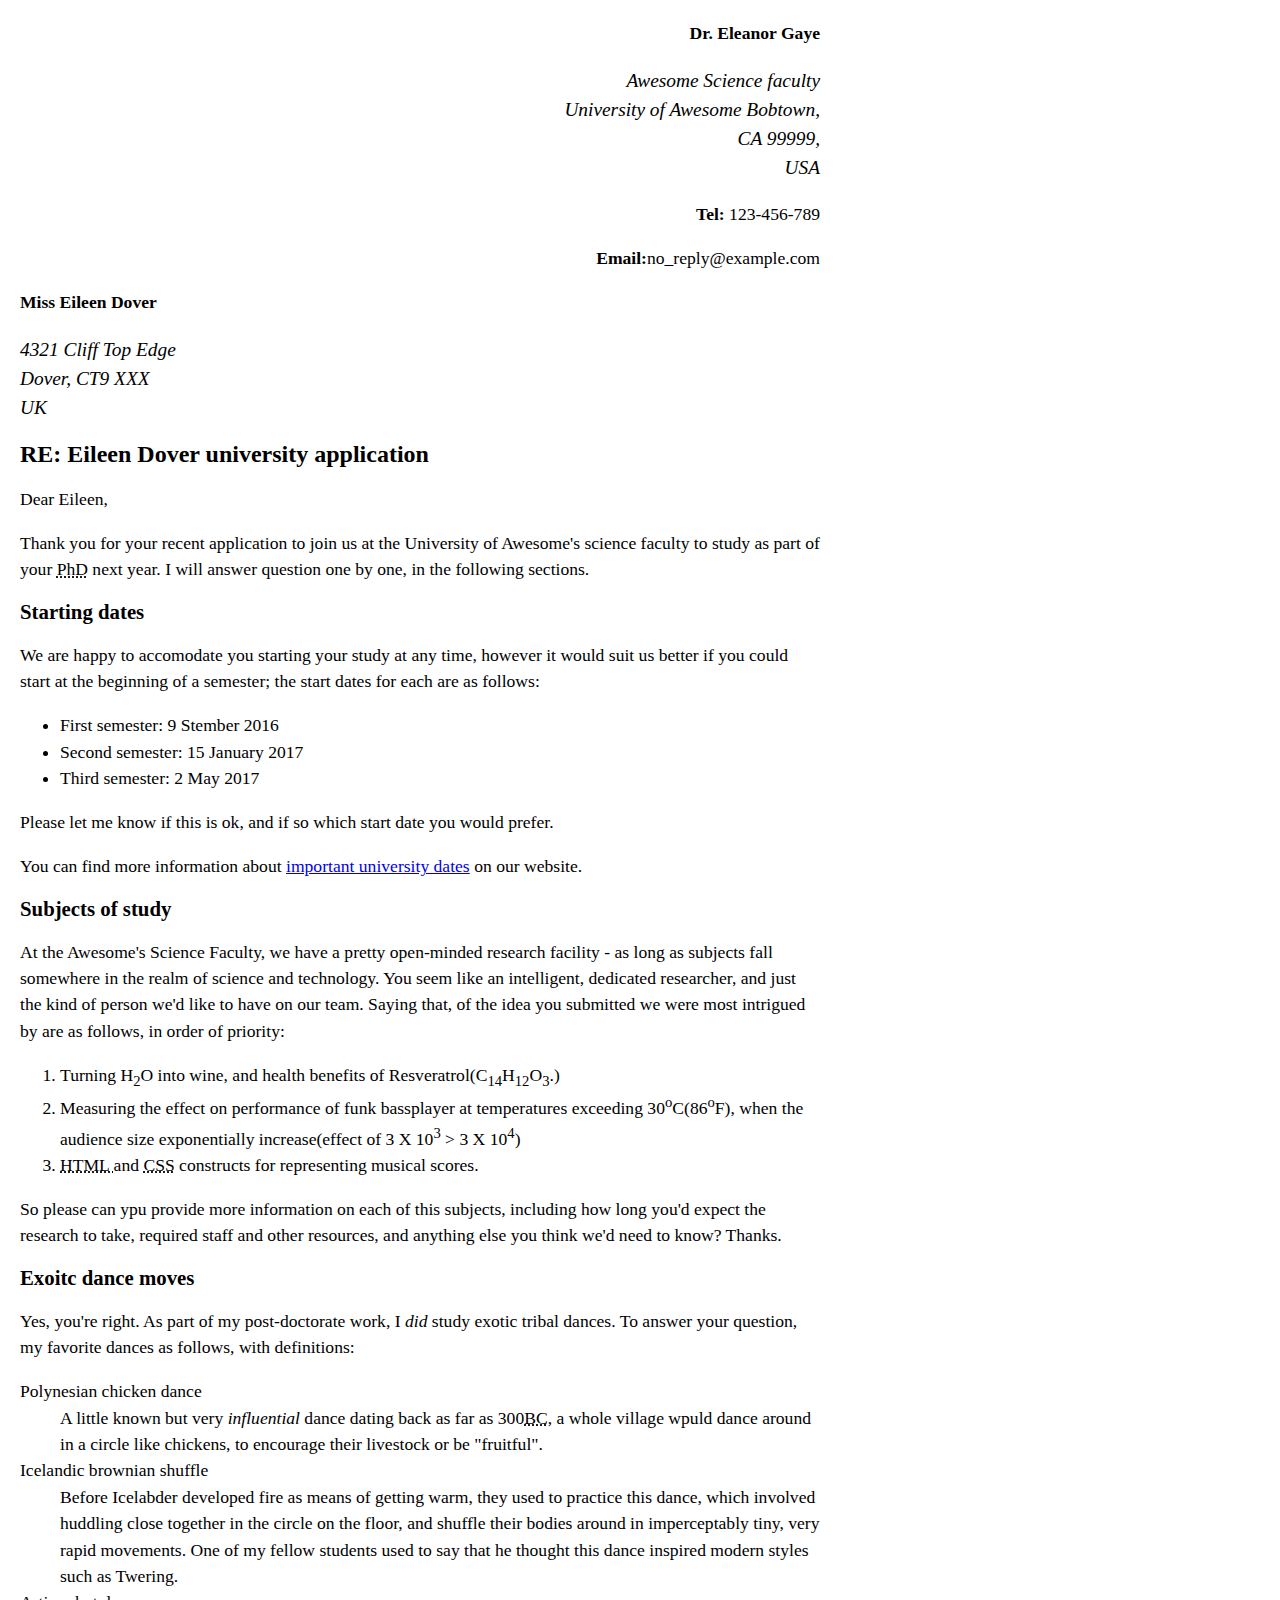
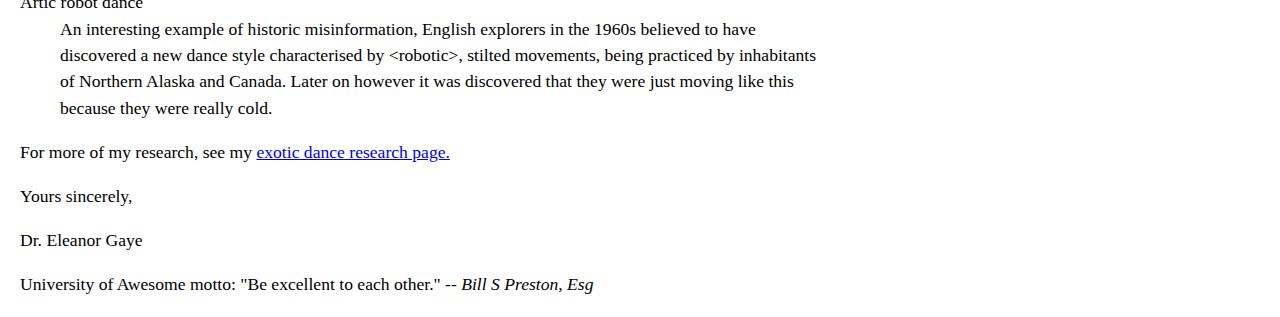
==== index.html @ becae729 "Create a index.html(MarkupingUpALetter)" ====
<!DOCTYPE html>
<html>
    <head>
        <meta charset="utf-8">
        <title>Assessment: Marking Up A Letter</title>
        <link rel="stylesheet" href="css/master.css">
    </head>
    <body>
        <header class="sender-column">
            <p><strong>Dr. Eleanor Gaye</strong></p>
            <address>
                <p>
                    Awesome Science faculty <br>
                    University of Awesome Bobtown,<br>
                    CA 99999,<br>
                    USA
                </p>
            </address>
            <p><strong>Tel:</strong> 123-456-789</p>
            <p><strong>Email:</strong>no_reply@example.com</p>
        </header>

        <section>
            <p><strong>Miss Eileen Dover</strong></p>
            <address>
                <p>
                    4321 Cliff Top Edge <br>
                    Dover, CT9 XXX <br>
                    UK
                </p>
            </address>
        </section>

        <h1>RE: Eileen Dover university application</h1>

        <p>Dear Eileen,</p>
        <p>Thank you for your recent application to join us at the University of Awesome's science faculty to study as part of your <abbr title="Doctor of Philosophy">PhD</abbr> next year. I will answer question one by one, in the following sections.</p>

        <h2>Starting dates</h2>

        <p>We are happy to accomodate you starting your study at any time, however it would suit us better if you could start at the beginning of a semester; the start dates for each are as follows:</p>
        <ul>
            <li>First semester: 9 Stember 2016</li>
            <li>Second semester: 15 January 2017</li>
            <li>Third semester: 2 May 2017</li>
        </ul>
        <p>Please let me know if this is ok, and if so which start date you would prefer.</p>
        <p>You can find more information about <a href="#">important university dates</a> on our website.</p>

        <h2>Subjects of study</h2>
        <p>At the Awesome's Science Faculty, we have a pretty open-minded research facility - as long as subjects fall somewhere in the realm of science and technology. You seem like an intelligent, dedicated researcher, and just the kind of person we'd like to have on our team. Saying that, of the idea you submitted we were most intrigued by are as follows, in order of priority:</p>
        <ol>
            <li>Turning H<sub>2</sub>O into wine, and health benefits of Resveratrol(C<sub>14</sub>H<sub>12</sub>O<sub>3</sub>.)</li>
            <li>Measuring the effect on performance of funk bassplayer at temperatures exceeding 30<sup>o</sup>C(86<sup>o</sup>F), when the audience size exponentially increase(effect of 3 X 10<sup>3</sup> &gt; 3 X 10<sup>4</sup>)</li>
            <li><abbr title="Hyper Text Markup Language">HTML </abbr> and <abbr title="Cascading Style Sheets">CSS</abbr> constructs for representing musical scores.</li>
        </ol>

        <p>So please can ypu provide more information on each of this subjects, including how long you'd expect the research to take, required staff and other resources, and anything else you think we'd need to know? Thanks.</p>

        <h2>Exoitc dance moves</h2>
        <p>Yes, you're right. As part of my post-doctorate work, I <i>did</i> study exotic tribal dances. To answer your question, my favorite dances as follows, with definitions: </p>

        <dl class="">
            <dt>Polynesian chicken dance</dt>
            <dd>A little known but very <i>influential</i> dance dating back as far as 300<abbr title="Before Chris">BC</abbr>, a whole village wpuld dance around in a circle like chickens, to encourage their livestock or be &quot;fruitful&quot;.</dd>
            <dt>Icelandic brownian shuffle</dt>
            <dd>Before Icelabder developed fire as means of getting warm, they used to practice this dance, which involved huddling close together in the circle on the floor, and shuffle their bodies around in imperceptably tiny, very rapid movements. One of my fellow students used to say that he thought this dance inspired modern styles such as Twering.</dd>
            <dt>Artic robot dance</dt>
            <dd>An interesting example of historic misinformation, English explorers in the 1960s believed to have discovered a new dance style characterised by &lt;robotic&gt;, stilted movements, being practiced by inhabitants of Northern Alaska and Canada. Later on however it was discovered that they were just moving like this because they were really cold.</dd>
        </dl>

        <footer>
            <p>For more of my research, see my <a href="#">exotic dance research page.</a> </p>
            <p>Yours sincerely,</p>
            <p>Dr. Eleanor Gaye</p>
            <p>University of Awesome motto: "Be excellent to each other." -- <i>Bill S Preston, Esg</i> </p>
        </footer>
    </body>
</html>
---- css/master.css ----
body {
  max-width: 800px;
  margin: 20px 20px 20px 20px;
}

.sender-column {
  text-align: right;
}

h1 {
  font-size: 1.5em;
}

h2 {
  font-size: 1.3em;
}

p,ul,ol,dl,address {
  font-size: 1.1em;
}

p, li, dd, dt, address {
  line-height: 1.5;
}
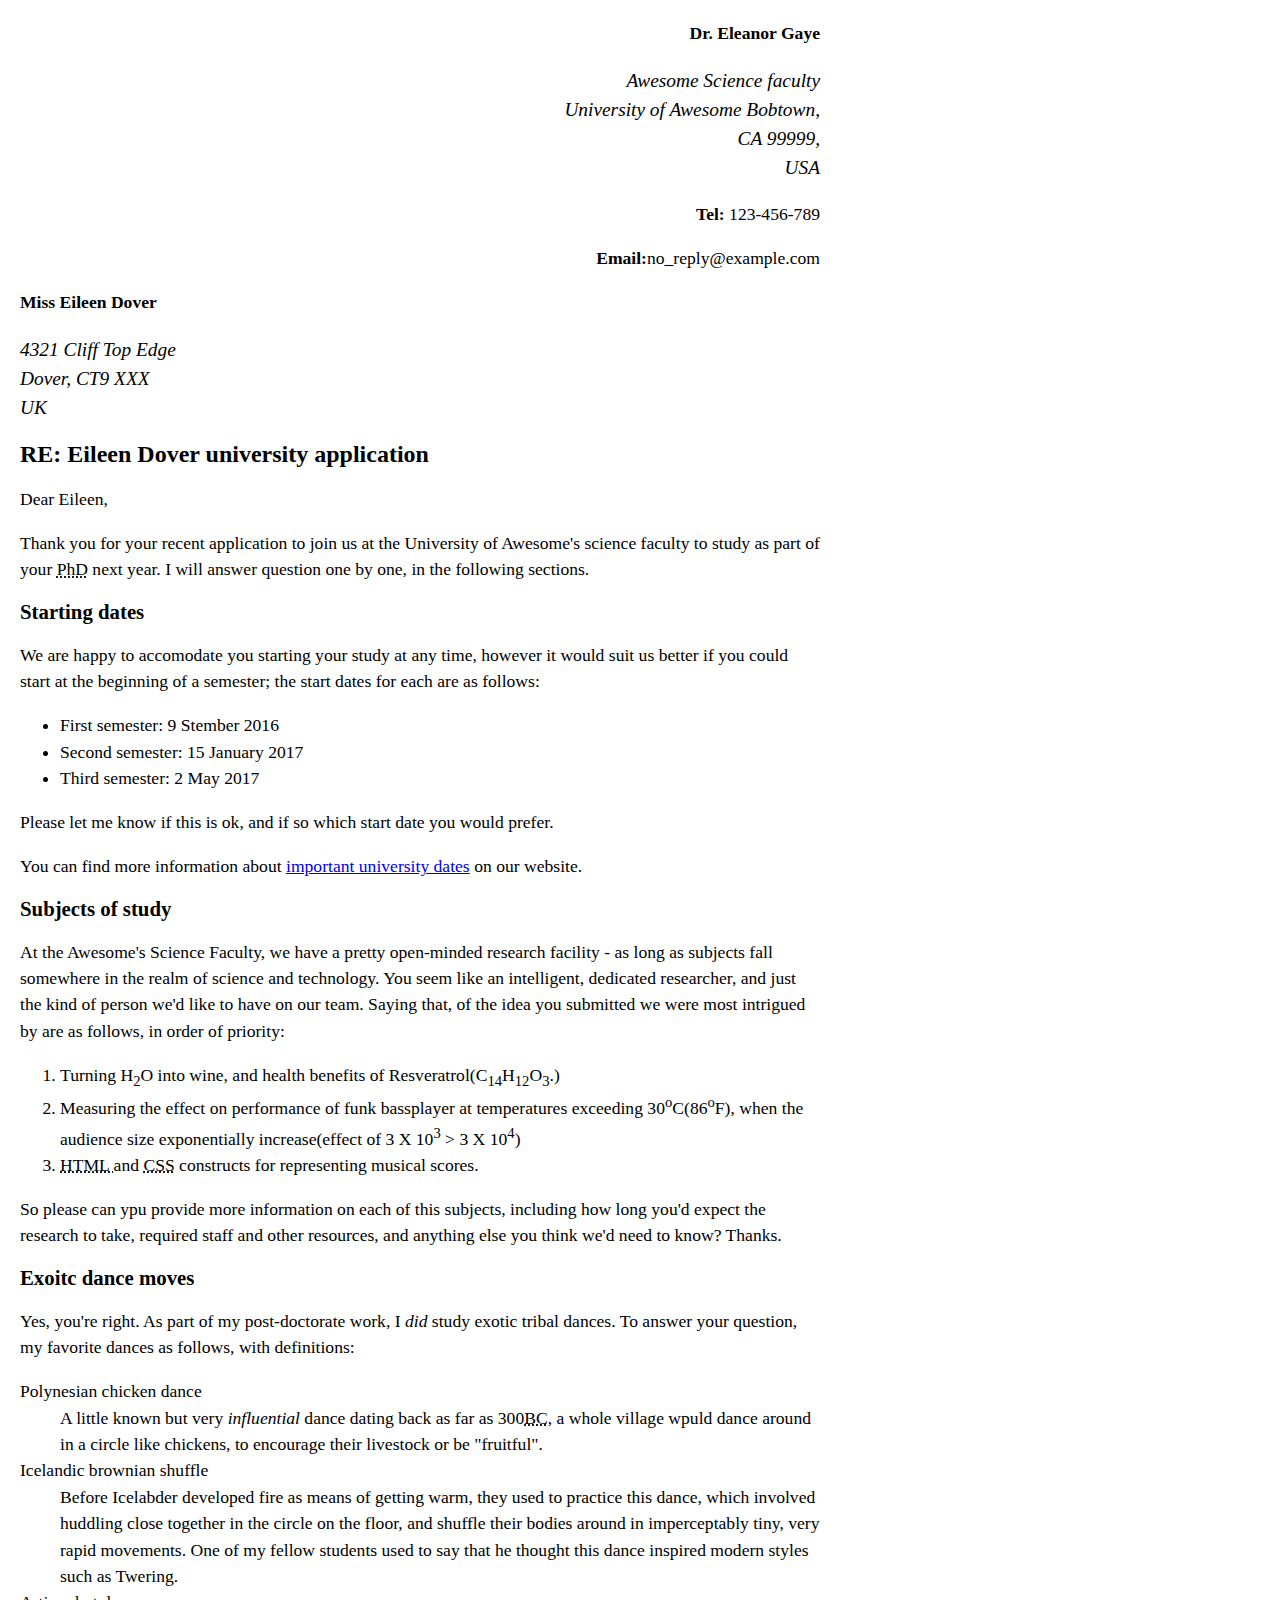
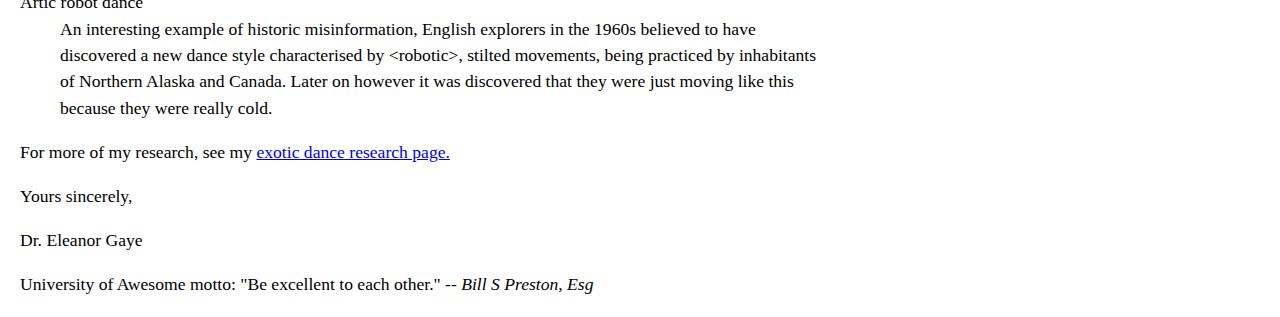
==== commit 8440462e: "Modify the index.html(MarkUpALetter)" ====
--- a/index.html
+++ b/index.html
@@ -1,7 +1,8 @@
 <!DOCTYPE html>
-<html>
+<html lang="en-US">
     <head>
         <meta charset="utf-8">
+        <meta name="author" content="">
         <title>Assessment: Marking Up A Letter</title>
         <link rel="stylesheet" href="css/master.css">
     </head>
@@ -20,16 +21,14 @@
             <p><strong>Email:</strong>no_reply@example.com</p>
         </header>
 
-        <section>
-            <p><strong>Miss Eileen Dover</strong></p>
-            <address>
-                <p>
-                    4321 Cliff Top Edge <br>
-                    Dover, CT9 XXX <br>
-                    UK
-                </p>
-            </address>
-        </section>
+        <p><strong>Miss Eileen Dover</strong></p>
+        <address>
+            <p>
+                4321 Cliff Top Edge <br>
+                Dover, CT9 XXX <br>
+                UK
+            </p>
+        </address>
 
         <h1>RE: Eileen Dover university application</h1>
 
@@ -40,9 +39,9 @@
 
         <p>We are happy to accomodate you starting your study at any time, however it would suit us better if you could start at the beginning of a semester; the start dates for each are as follows:</p>
         <ul>
-            <li>First semester: 9 Stember 2016</li>
-            <li>Second semester: 15 January 2017</li>
-            <li>Third semester: 2 May 2017</li>
+            <li>First semester: <time datetime="2016-09-09">9 Stember 2016</time></li>
+            <li>Second semester: <time datetime="2017-01-15">15 January 2017</time></li>
+            <li>Third semester: <time datetime="2017-05-02"> 2 May 2017</time></li>
         </ul>
         <p>Please let me know if this is ok, and if so which start date you would prefer.</p>
         <p>You can find more information about <a href="#">important university dates</a> on our website.</p>
@@ -52,7 +51,7 @@
         <ol>
             <li>Turning H<sub>2</sub>O into wine, and health benefits of Resveratrol(C<sub>14</sub>H<sub>12</sub>O<sub>3</sub>.)</li>
             <li>Measuring the effect on performance of funk bassplayer at temperatures exceeding 30<sup>o</sup>C(86<sup>o</sup>F), when the audience size exponentially increase(effect of 3 X 10<sup>3</sup> &gt; 3 X 10<sup>4</sup>)</li>
-            <li><abbr title="Hyper Text Markup Language">HTML </abbr> and <abbr title="Cascading Style Sheets">CSS</abbr> constructs for representing musical scores.</li>
+            <li><abbr title="HyperText Markup Language">HTML </abbr> and <abbr title="Cascading Style Sheets">CSS</abbr> constructs for representing musical scores.</li>
         </ol>
 
         <p>So please can ypu provide more information on each of this subjects, including how long you'd expect the research to take, required staff and other resources, and anything else you think we'd need to know? Thanks.</p>
